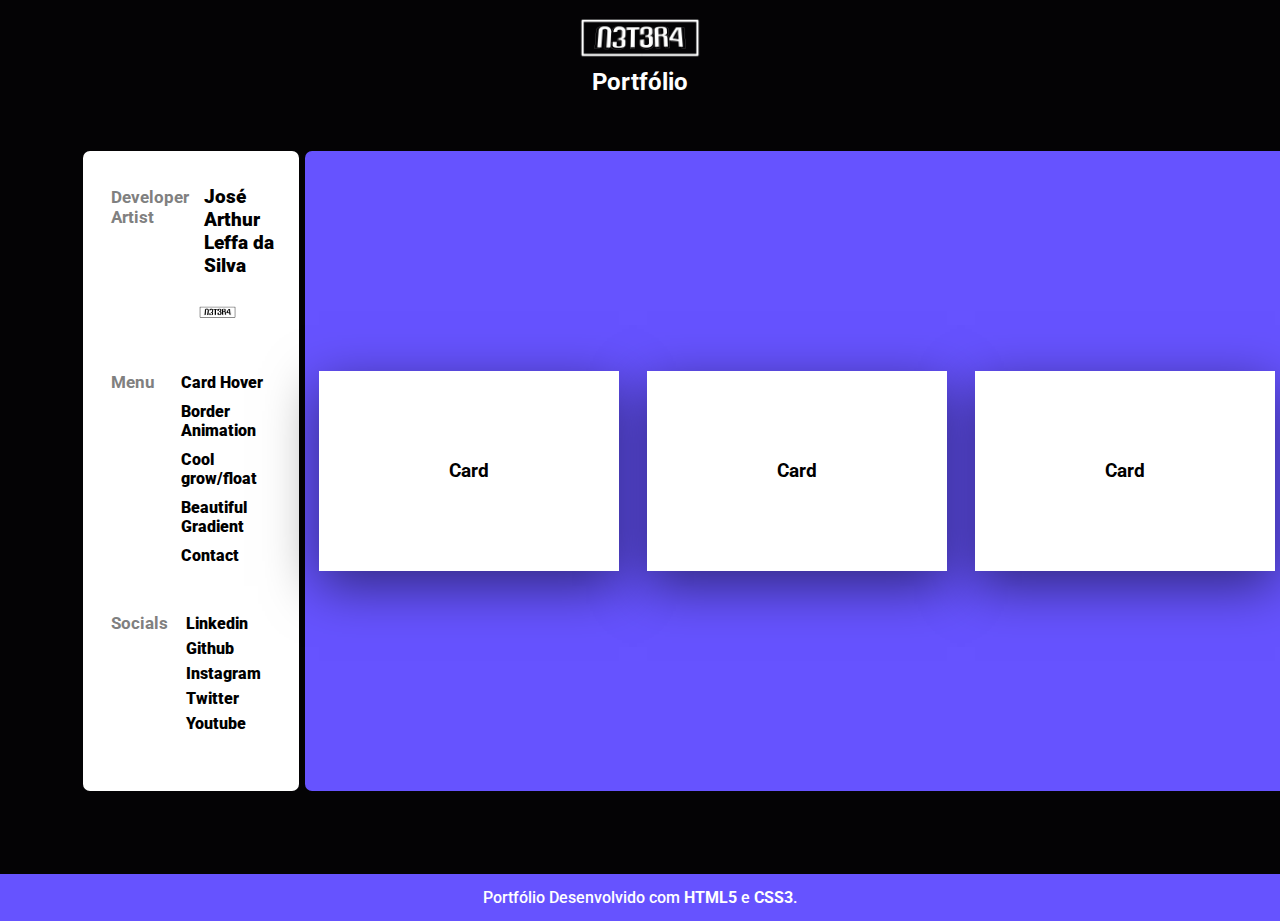
==== index.html @ af243127 "Initial commit" ====
<!DOCTYPE html>
<html>

<head>
  <meta charset="utf-8">
  <meta name="viewport" content="width=device-width">
  <title>Portfólio</title>
  <link href="style.css" rel="stylesheet" type="text/css" />
  <link rel="icon" type="image/x-icon" href="favicon.png">
</head>

<body>

  <div class='logo-div'>
    <img src='logo.png' class='logo-top'>
    <h2>Portfólio</h2>
  </div>

  <!--  Quadro Principal  -->
  <div class='frame'>

    <!-- Menu -->
    <div class='side-menu'>

      <!-- Opção Menu de Identificação -->
      <div class='menu-item'>

        <!-- Título do item -->
        <div class='menu-item-title'>
          <h5>Developer Artist</h5>
        </div>

        <!-- Links -->
        <div class='menu-item-nav' id='name'>
          <p>José Arthur Leffa da Silva</p>
          <a href='https://open.spotify.com/artist/4T1YemQzUOYXRFoQW3nEl6' target="_blank"><img src='logo_black.png'
              class='logo'></a>
        </div>

      </div>

      <!-- Opção Menu de Artes CSS -->
      <div class='menu-item'>

        <!-- Título do item -->
        <div class='menu-item-title'>
          <h5>Menu</h5>
        </div>

        <!-- Links -->
        <div class='menu-item-nav'>
          <a href='/index.html'>Card Hover</a>
          <a href='/border.html'>Border Animation</a>
          <a href='/grow.html'>Cool grow/float</a>
          <a href='/gradient.html'>Beautiful Gradient</a>
          <a href='/thank.html'>Contact</a>
        </div>

      </div>

      <!-- Menu Social -->
      <div class='menu-item'>

        <!-- Título do item -->
        <div class='menu-item-title'>
          <h5>Socials</h5>
        </div>

        <!-- Links -->
        <div class='menu-item-nav'>
          <ul>
            <li>
              <a href='https://www.linkedin.com/in/jos%C3%A9-arthur-leffa/' target="_blank">Linkedin</a>
            </li>
            <li>
              <a href='https://github.com/n3t3r4' target="_blank">Github</a>
            </li>
            <li>
              <a href='https://www.instagram.com/n3t3r4' target="_blank">Instagram</a>
            </li>
            <li>
              <a href='https://twitter.com/n3t3r4' target="_blank">Twitter</a>
            </li>
            <li>
              <a href='https://www.youtube.com/channel/UCCMzMfdz08-WOwqhCOuwPaA' target="_blank">Youtube</a>
            </li>
          </ul>
        </div>

      </div>

    </div>

    <!-- Quadro de pintura -->
    <div class='page'>

      <div class='container'>

        <!-- Card Hover Grow -->


        <div class="card">

          <div class='face close'>

            <div class='card-content'>
              <h3>Card</h3>
            </div>

          </div>

          <div class='face open'>
            <div clas='content'>
              <p>Lorem ipsum dolor sit amet, consectetur adipiscing elit, sed do eiusmod tempor incididunt ut labore et
                dolore magna aliqua. Ut enim ad minim veniam, quis nostrud exercitation ullamco laboris nisi ut aliquip
                ex ea commodo consequat.</p>
            </div>
          </div>
        </div>

        <div class="card">

          <div class='face close'>

            <div class='card-content'>
              <h3>Card</h3>
            </div>

          </div>

          <div class='face open'>
            <div clas='content'>
              <p>Lorem ipsum dolor sit amet, consectetur adipiscing elit, sed do eiusmod tempor incididunt ut labore et
                dolore magna aliqua. Ut enim ad minim veniam, quis nostrud exercitation ullamco laboris nisi ut aliquip
                ex ea commodo consequat.</p>
            </div>
          </div>
        </div>

        <div class="card">

          <div class='face close'>

            <div class='card-content'>
              <h3>Card</h3>
            </div>

          </div>

          <div class='face open'>
            <div clas='content'>
              <p>Lorem ipsum dolor sit amet, consectetur adipiscing elit, sed do eiusmod tempor incididunt ut labore et
                dolore magna aliqua. Ut enim ad minim veniam, quis nostrud exercitation ullamco laboris nisi ut aliquip
                ex ea commodo consequat.</p>
            </div>
          </div>
        </div>

      </div>

    </div>
  </div>

  <footer>
    <span>Portfólio Desenvolvido com <b>HTML5</b> e <b>CSS3</b>.</span>
  </footer>


</body>

</html>
---- style.css ----
@import url('https://fonts.googleapis.com/css2?family=Itim&family=Roboto+Slab:wght@200;400&family=Roboto:ital,wght@0,100;1,100&display=swap');

body {
  margin: 0;
  background-color: #040305;
  font-family: 'Roboto', sans-serif;
}

.logo-div {
  display: flex;
  flex-direction: column;
  align-items: center;
  justify-content: center;
}

h2{
  color: white;
  margin-top: 7px;
}

.logo-top {
  width: 10%;
  padding-top: 14px;
}

.logo {
  width: 50%;
  margin-left: -11px;
}

.frame {
  display: flex;
  margin: 2rem 5rem 5rem 5rem;
}

.side-menu {
  display: flex;
  flex-direction: column;
  flex: 1;
  background-color: white;
  border-radius: 7px;
  width: 30rem;
  height: 40rem;
  margin: 3px;
}

.menu-item {
  display: flex;
  align-items: baseline;
  padding: 7px;
  justify-content: flex-start;
}

.menu-item-title {
  display: flex;
  justify-content: start;
  width: 23%;
  padding-left: 21px;
  color: grey;
  font-weight: 900;
  font-size: 1.3rem;
}

#name {
  padding-left: 47px;
  font-size: 1.2rem;
}

.menu-item-nav {
  display: flex;
  flex-direction: column;
  justify-content: start;
  padding-left: 21px;
  font-weight: 900;
}

.menu-item-nav > a {
  text-decoration: none;
  color: black;
  padding: 5px;
}

ul {
  list-style: none;
  padding: 5px;
}

li > a {
  text-decoration: none;
  color: black;
}

li {
  padding: 3px;
}

.page {
  display: flex;
  flex: 2;
  border-radius: 7px;
  width: 100%;
  background-color: #6653FF;
  margin: 3px;
}

/* Card Hover Grow */

.container {
  display: flex;
  align-items: center;
  justify-content: space-evenly;
  width: 100%;
  height: 100%;
}

.card {
  cursor: pointer;
  position: relative;
  padding: 14px;
}

.container .card .face{
    width: 300px;
    height: 200px;
    transition: 0.5s;
}

.container .card .face.close{
    position: relative;
    background: white;
    display: flex;
    justify-content: center;
    align-items: center;
    z-index: 1;
    transform: translateY(100px);
}

.container .card:hover .face.close{
    background: grey;
    transform: translateY(0);
}

.container .card .face.close .content{
    opacity: 0.2;
    transition: 0.5s;
}

.container .card:hover .face.close .content{
    opacity: 1;
}

.container .card .face.close .content img{
    max-width: 100px;
}

.container .card .face.close .content h3{
    margin: 10px 0 0;
    padding: 0;
    color: #fff;
    text-align: center;
    font-size: 1.5em;
}

.container .card .face.open{
    position: relative;
    background: #fff;
    display: flex;
    justify-content: center;
    align-items: center;
    padding: 20px;
    box-sizing: border-box;
    box-shadow: 0 15px 50px rgba(0, 0, 0, 0.5);
    transform: translateY(-100px);
}

.container .card:hover .face.open{
    transform: translateY(0);
}

.container .card .face.open .content p{
    margin: 0;
    padding: 0;
}

.container .card .face.open .content a{
    margin: 15px 0 0;
    display:  inline-block;
    text-decoration: none;
    font-weight: 900;
    color: #333;
    padding: 5px;
    border: 1px solid #333;
}

.container .card .face.open .content a:hover{
    background: #333;
    color: #fff;
}

.content {
  padding: 7px;
}

/* Border Animation */

.border-animation {
  position: relative;
  width: 300px;
  height: 200px;
  background-color: grey;
  color: white;
  border-top: 1px solid green;
  border-right: 1px solid blue;
  border-bottom: 1px solid yellow;
  border-left: 1px solid red;
  display: flex;
  flex-direction: column;
  justify-content: space-around;
  align-items: center;
  padding: 1rem;
  margin: 7px;
  border-radius: 15px;
  box-shadow: 0px 3px 30px 0px rgba(0, 0, 0, 0.5); 
  overflow: hidden;
}

.border-animation > span {
  position: absolute;
}

.border-animation-top {
  top: 0;
  left: 0;
  width: 0;
  height: 5px;
  background: linear-gradient( 90deg, transparent 50%, rgba(0, 255, 0, 0.5), green);
}

.border-animation-right {
  top: 0;
  right: 0;
  width: 5px;
  height: 0;
  background: linear-gradient( 90deg, transparent 50%, rgba(0, 0, 255, 0.5), blue);
}

.border-animation-bottom {
  right: 0;
  bottom: 0;
  height: 5px;
  background: linear-gradient( 90deg, transparent 50%, rgba(255, 255, 0, 0.5), yellow);
}

.border-animation-left {
  left: 0;
  bottom: 0;
  width: 5px;
  height: 0;
  background: linear-gradient( 90deg, transparent 50%, rgba(255, 0, 0, 0.5), red);
}

/* Animate Top and Bottom Border */

.border-animation-top {
  animation: animateTop 3s ease-in-out infinite;
}

.border-animation-bottom {
  animation: animateBottom 3s ease-in-out infinite;
}

@keyframes animateTop {
  25% {
    width: 100%;
    opacity: 1;
  }

  30%,
  100% {
    opacity: 0;
  }
}

@keyframes animateBottom {
  0%,
  50% {
    opacity: 0;
    width: 0;
  }

  75% {
    opacity: 1;
    width: 100%;
  }
  
  76%,
  100% {
    opacity: 0;
  }
}

/* Animate Right and Left Border */

.border-animation-right {
  animation: animateRight 3s ease-in-out infinite;
}

.border-animation-left {
  animation: animateLeft 3s ease-in-out infinite;
}

@keyframes animateLeft {
  0%,
  75% {
    opacity: 0;
    bottom: 0;
    height: 0;
  }

  100% {
    opacity: 1;
    height: 100%;
  }
}

@keyframes animateRight {
  0%,
  25% {
    opacity: 0;
    height: 0;
  }

  50% {
    opacity: 1;
    height: 100%;
  }
  
  55%,
  100% {
    height:100%;
    opacity: 0;
  }
}

/* Cool Grow/Float */

.grow-float {
  display: flex;
}

.grow {
  background-color: white;
  width: 10rem;
  height: 10rem;
  margin: 2rem;
  border-radius: 20px;
  text-align: center;
  color: #6653FF;
  transition: all ease 0.2s;
  box-shadow: 0px 5px 10px 0px rgba(0, 0, 0, 0.5);
}

.grow:hover {
  transform: scale(1.1);
  box-shadow: 0px 10px 20px 2px rgba(0, 0, 0, 0.25);
}

.float {
  background-color: white;
  width: 10rem;
  height: 10rem;
  margin: 2rem;
  border-radius: 20px;
  text-align: center;
  color: #6653FF;
  transition: all ease 0.2s;
  box-shadow: 0px 5px 10px 0px rgba(0, 0, 0, 0.5);
}

.float:hover {
  transform: translateY(-5px);
  box-shadow: 0px 10px 20px 2px rgba(0, 0, 0, 0.25);
}

/* Beautiful Gradient */

.gradient {
  background: radial-gradient(ellipse 50% 400px, whitesmoke, #80FFDB 50%, #5390D9 80%);
  width: 80%;
  height: 80%;
  border-radius: 20px;
  box-shadow: 0px 5px 10px 0px rgba(0, 0, 0, 0.5); 
}

/* Thank You */ 

.thank-you {
  border-radius: 20px;
  border: 1px solid white;
  box-shadow: 0px 5px 10px 0px rgba(0, 0, 0, 0.5); 
  display: flex;
  flex-direction: column;
  align-items: center;
  background-color: #5390D9;
  color: white;
  width: 60%;
  text-align: center;
  font-size: 1.2rem;
  padding: 20px;
}

/* Form */

form {
  width: 24rem;
}

.form {
  display: flex;
}

form > div {
  padding: 7px 0px;
}

input {
  padding: 7px;
  border-radius: 7px;
  border: 1px solid white;
  width: 100%;
  font-family: 'Roboto', sans-serif;
  font-weight: 800;
}

input:focus {
  outline: none;
}

textarea {
  resize: none;
  padding: 7px;
  border-radius: 7px;
  width: 100%;
  height: 80px;
  border: 1px solid white;
  font-family: 'Roboto', sans-serif;
  font-weight: 800;
}

textarea:focus {
  outline: none;
}

.submit {
  display: flex;
  flex-direction: column;
  align-items: center;
  justify-content: center;
  width: 35%;
  margin: auto;
  font-family: 'Roboto', sans-serif;
}

/* Footer */

footer {
  background-color: #6653FF;
  color: white;
  font-weight: 500;
  display: flex;
  justify-content: center;
  padding: 14px;
  margin-bottom: -2px;
}

/* Responsive CSS */

@media screen and (max-width: 1124px){
  h5 {
    font-size: 12px;
  }
  
  .logo-top {
    width: 25%;
  }

  .frame {
    flex-direction: column;
    margin: 2rem 5rem 5rem 2rem;
  }

  .side-menu {
    display: flex;
    flex: auto;
    flex-direction: column;
    width: 116%;
    height: 34rem;
  }

  .page {
    width: 110%;
    padding: 25px 10px;
  }

  .container {
    flex-direction: column;
  }

  .grow-float {
    flex-direction: column;
  }

  .gradient {
    width: 300px;
    height: 250px;
    margin: 14px;
  }

  form {
    width: 12rem;
  }

  .thank-you {
    width: 85%;
  }
}
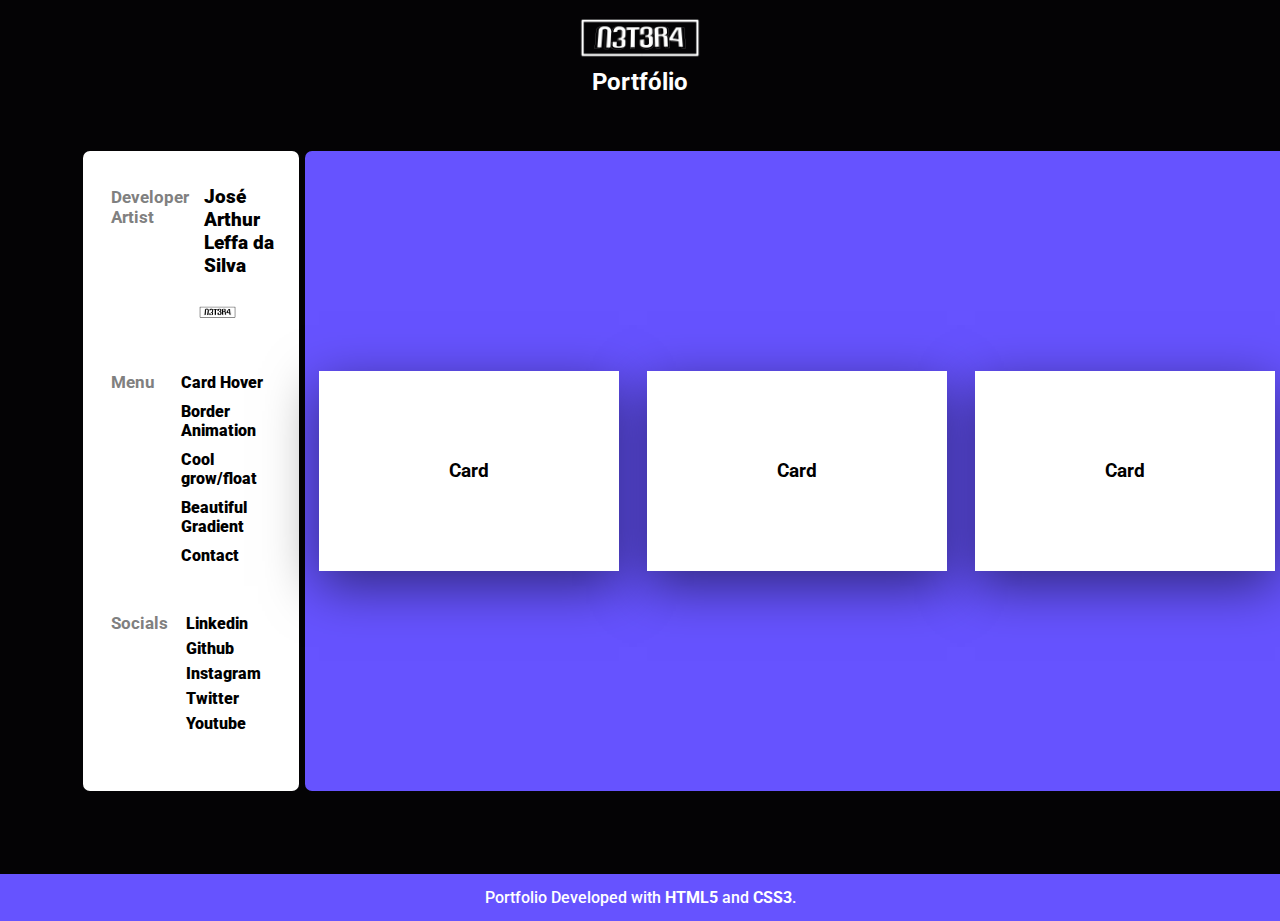
==== commit 3691727f: "footer text" ====
--- a/index.html
+++ b/index.html
@@ -50,10 +50,10 @@
         <!-- Links -->
         <div class='menu-item-nav'>
           <a href='/index.html'>Card Hover</a>
-          <a href='/border.html'>Border Animation</a>
-          <a href='/grow.html'>Cool grow/float</a>
-          <a href='/gradient.html'>Beautiful Gradient</a>
-          <a href='/thank.html'>Contact</a>
+          <a href='/portfolio-html-css-only/border.html'>Border Animation</a>
+          <a href='/portfolio-html-css-only/grow.html'>Cool grow/float</a>
+          <a href='/portfolio-html-css-only/gradient.html'>Beautiful Gradient</a>
+          <a href='/portfolio-html-css-only/thank.html'>Contact</a>
         </div>
 
       </div>
@@ -162,7 +162,7 @@
   </div>
 
   <footer>
-    <span>Portfólio Desenvolvido com <b>HTML5</b> e <b>CSS3</b>.</span>
+    <span>Portfolio Developed with <b>HTML5</b> and <b>CSS3</b>.</span>
   </footer>
 
 
